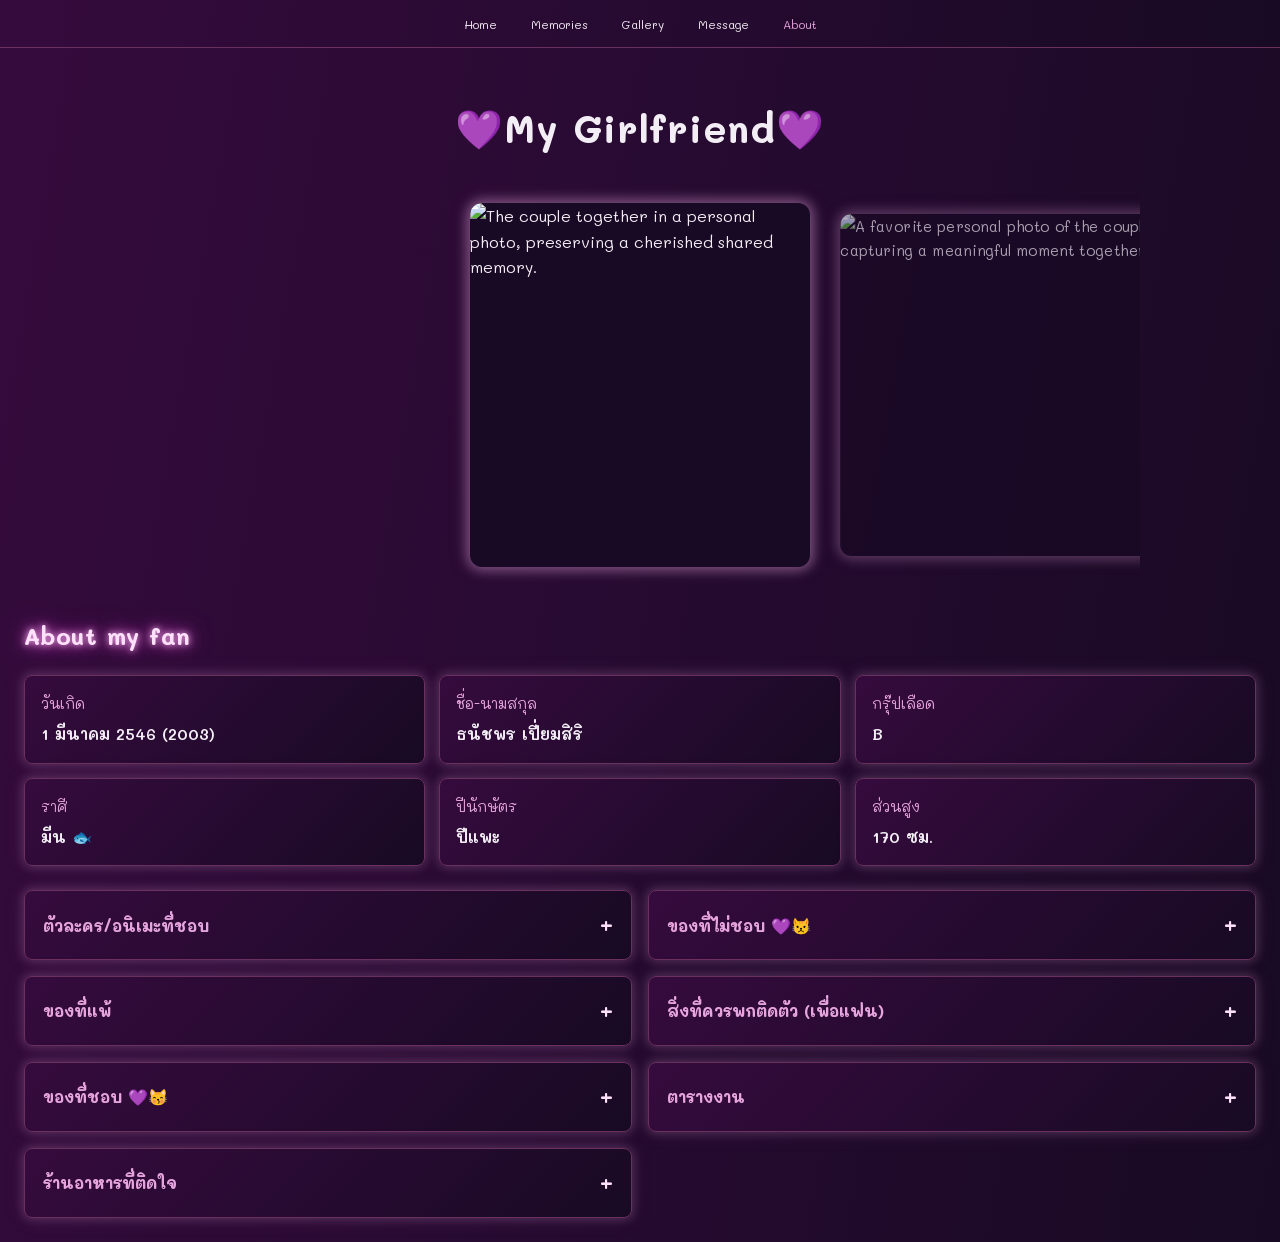
==== about.html @ 9660bb88 "Add files via upload" ====
<!DOCTYPE html>
<html lang="en">
<head>
    <meta charset="UTF-8">
    <meta name="viewport" content="width=device-width, initial-scale=1.0">
    <title>About | 💜My girlfriend💜</title>
    <!-- <name tab"> -->
    <link rel="stylesheet" href="main.css">
</head>
<body>
    <div class="falling-hearts" aria-hidden="true">
        <span>&#x2665;&#xFE0E;</span>
        <span>&#x2665;&#xFE0E;</span>
        <span>&#x2665;&#xFE0E;</span>
        <span>&#x2665;&#xFE0E;</span>
        <span>&#x2665;&#xFE0E;</span>
        <span>&#x2665;&#xFE0E;</span>
        <span>&#x2665;&#xFE0E;</span>
        <span>&#x2665;&#xFE0E;</span>
        <span>&#x2665;&#xFE0E;</span>
        <span>&#x2665;&#xFE0E;</span>
        <span>&#x2665;&#xFE0E;</span>
        <span>&#x2665;&#xFE0E;</span>
    </div>
    <header class="site-header">
        <nav class="main-nav" aria-label="Main navigation">
            <a href="index.html">Home</a>
            <a href="memories.html">Memories</a>
            <a href="gallery.html">Gallery</a>
            <a href="message.html">Message</a>
            <a href="about.html" aria-current="page">About</a>
            <!-- <ส่วนไอค่อนด้านบนให้ลือกหัวข้อ"> -->
        </nav>
    </header>
    <main>
        
        <h1 class="about-title"><span class="bouncing-heart" aria-hidden="true">💜</span>My Girlfriend<span class="bouncing-heart" aria-hidden="true">💜</span></h1>
        <section class="photo-gallery" aria-label="About us photos">
            <div class="photo-carousel" role="region" tabindex="0" aria-label="Scrollable photo gallery">
                <div class="photo-track">
                    <div class="photo-slide"><img src="scr/images/image_1.jpg" alt="The couple together in a personal photo, preserving a cherished shared memory."></div>
                    <div class="photo-slide"><img src="scr/images/image_7.JPG" alt="A favorite personal photo of the couple, capturing a meaningful moment together."></div>
                    <div class="photo-slide"><img src="scr/images/image_9.JPG" alt="The couple in a personal photo from one of their special moments together."></div>
                    <div class="photo-slide"><img src="scr/images/image_5.jpg" alt="A personal photo of the couple together, recalling a warm and special moment."></div>
                    <div class="photo-slide"><img src="scr/images/image_3.jpg" alt="A favorite memory of the couple, captured in a personal photo."></div>
                    <div class="photo-slide"><img src="scr/images/image_8.JPG" alt="The couple together in a personal photo, sharing a meaningful memory."></div>
                    <div class="photo-slide"><img src="scr/images/image_6.jpg" alt="Another favorite personal photo of the couple, preserving a special memory."></div>
                </div>
            </div>
        </section>

        <section class="about-content" aria-labelledby="about-content-title">
            <h2 id="about-content-title">About my fan</h2>
            <dl class="profile-details" lang="th">
                <div class="profile-detail">
                    <dt>วันเกิด</dt>
                    <dd>1 มีนาคม 2546 (2003)</dd>
                </div>
                <div class="profile-detail">
                    <dt>ชื่อ-นามสกุล</dt>
                    <dd>ธนัชพร เปี่ยมสิริ</dd>
                </div>
                <div class="profile-detail">
                    <dt>กรุ๊ปเลือด</dt>
                    <dd>B</dd>
                </div>
                <div class="profile-detail">
                    <dt>ราศี</dt>
                    <dd>มีน 🐟</dd>
                </div>
                <div class="profile-detail">
                    <dt>ปีนักษัตร</dt>
                    <dd>ปีแพะ</dd>
                </div>
                <div class="profile-detail">
                    <dt>ส่วนสูง</dt>
                    <dd>170 ซม.</dd>
                </div>
            </dl>

            <section class="about-notes" aria-label="More about her" lang="th">
                <div class="about-note-column">
                <details class="about-note">
                    <summary>ตัวละคร/อนิเมะที่ชอบ</summary>
                    <div class="about-note-content"><ol>
                        <li>โดมะ (ทุกคนไม่ให้อภัย แต่ทำไมน้องไม่ผิด)</li>
                        <li>มาฮิโตะ (เหมือนกับข้างบน ลูกรักแฟน 🤣)</li>
                        <li>โพไซดอน, บูดด้า, เฮอคิวลิส, โอดิน, ฮาเดส และจินซีฮ่องเต้</li>
                        
                    </ol></div>
                </details>

                <details class="about-note">
                    <summary>ของที่แพ้</summary>
                    <div class="about-note-content"><ol>
                        <li>ยาแก้แพ้ (หนังมือลอกเป็นแผล)</li>
                        <li>น้ำยาล้างจาน</li>
                        <li>พวกกรดแก่และเบสแก่ (ห้ามเอามาโดนแฟน)</li>
                        <li>อากาศหนาวและแห้ง ต้องเตรียมมอยส์เจอไรเซอร์ให้บี๋</li>
                        <li>อากาศร้อนชื้น บี๋จะเกิดผดร้อนหรือผื่นแดง</li>
                        <li>ฝุ่นทุกรูปแบบ</li>
                        <li>นมแผะ</li>
                        <li>ถั่วปากอ้า</li>
                    </ol></div>
                </details>

                <details class="about-note">
                    <summary>ของที่ชอบ 💜😽</summary>
                    <div class="about-note-content"><ol>
                        <li>ขนมคอนเน่รสชีส 🌽</li>
                        <li>ชอบกินชาเขียวมาก ๆ 🍵</li>
                        <li>ชอบของสีม่วงมาก ๆ 💜</li>
                        <li>ไม่ค่อยชอบกินผัก แต่ชอบผักกาดขาวและผักหวาน</li>
                        <li>ไปตี๋น้อยชอบซุปน้ำดำมากที่สุด รองลงมาคือน้ำต้มยำกับทรัฟเฟิล และชอบกินสาหร่ายวากาเมะ</li>
                        <li>ชอบแพรีด็อกมาก ๆ</li>
                        <li>ชอบกินชาหมัก</li>
                        <li>ติดยาดมเป็นที่สุด โดยเฉพาะกระปุกม่วงหงส์ไทย</li>
                        <li>ชอบกินแซลมอน</li>
                        <li>ชอบปลาหมึกแบบทาโกะ</li>
                        <li>ชอบแพรีด็อกและสัตว์แปลก ๆ ที่น่ารัก</li>
                        <li>ชอบปลาทูน่า</li>
                        <li>ชอบไปทะเล</li>
                        <li>ชอบช็อกโกแลต</li>
                        <li>ชอบเนื้อวัว</li>
                        <li>ถ้ากินร้านอีสาน ชอบกินตับหวานกับต้มแซ่บกระดูกหมู</li>
                        <li>ชอบซาบะดอง</li>
                        <li>ชอบไส้กรอกแดงหน้าโรงเรียน</li>
                    </ol></div>
                </details>

                <details class="about-note">
                    <summary>ร้านอาหารที่ติดใจ</summary>
                    <div class="about-note-content"><ol>
                        <li>Okina Izakaya</li>
                        <li>ร้านซูชิหน้าหมู่บ้าน</li>
                        <li>ตี๋น้อย</li>
                        <li>เฮียโจกะเพราปู</li>
                        <li>ชาบูชิน</li>
                    </ol></div>
                </details>
                </div>

                <div class="about-note-column">
                <details class="about-note">
                    <summary>ของที่ไม่ชอบ 💜😾</summary>
                    <div class="about-note-content"><ol>
                        <li>ของเปรี้ยว เพราะแฟนลิ้นแมวสัมผัสไว 😅</li>
                        <li>ไม่ชอบของเผ็ด กินเผ็ดอ่อน ๆ ได้</li>
                        <li>ไม่ชอบกินผัก เช่น ถั่วงอกกับผักโขม</li>
                        <li>กาแฟ</li>
                        <li>ไม่ชอบงูตัวที่โตเต็มวัย</li>
                        <li>กลัวลูกเสือ</li>
                        <li>ไม่ชอบกินหนังไก่</li>
                        <li>ไม่ชอบมันหมู</li>
                        <li>กับข้าวที่ทำต้องมันน้อย รสชาติไม่จัดมาก</li>
                    </ol></div>
                </details>

                <details class="about-note">
                    <summary>สิ่งที่ควรพกติดตัว (เพื่อแฟน)</summary>
                    <div class="about-note-content"><ol>
                        <li>ยาลดไข้</li>
                        <li>ยาแก้ไอ (ลูกอมแก้เจ็บคอ)</li>
                        <li>ยาแก้แพ้ (เผื่อแพ้อะไร ไม่ใช่กินเพื่อให้หลับ)</li>
                        <li>ถุงร้อนช่วยประคบ (ช่วงมีประจำเดือน)</li>
                        <li>แผ่นดามหลัง</li>
                        <li>ทิชชู่เปียก (น้ำเกลือ) และทิชชู่แห้ง</li>
                        <li>แผ่นกันรองเท้ากัดและพลาสเตอร์ปิดแผล</li>
                        <li>ผ้าอนามัย</li>
                    </ol></div>
                </details>

                <details class="about-note">
                    <summary>ตารางงาน</summary>
                    <div class="about-note-content"><ul>
                        <li>ทำบิลรายวัน/ค่าใช้จ่าย ส่งก่อน 10:00 น.</li>
                        <li>ทำรายการคนเข้าออกพนักงาน ก่อน 14:00 น.</li>
                        <li>รันเลขบิลซื้อขายและเก็บภาษี ก่อน 15:00 น.</li>
                        <li>งานอื่น ๆ แล้วแต่วัน</li>
                        <li>วันศุกร์ตอนเย็น บริษัทพาไปตีแบด</li>
                        <li>วันอาทิตย์ติวบัญชี</li>
                    </ul></div>
                </details>
                </div>
            </section>
        </section>
    </main>
    <script src="carousel.js"></script>
</body>
</html>
---- main.css ----
@import url('https://fonts.googleapis.com/css2?family=Mali:wght@400;500;600;700&display=swap');

* {
    box-sizing: border-box;
}

body {
    margin: 0;
    font-family: 'Mali', 'Trebuchet MS', sans-serif;
    line-height: 1.6;
    background: linear-gradient(100deg, #350b3d, #180a24);
    color: #f3edf5;
    isolation: isolate;
}

.falling-hearts {
    position: fixed;
    z-index: 0;
    inset: 0;
    overflow: hidden;
    pointer-events: none;
}

.falling-hearts span {
    position: absolute;
    top: -10%;
    left: var(--heart-left);
    font-family: Georgia, 'Times New Roman', serif;
    font-weight: 700;
    color: #d81b60;
    font-size: var(--heart-size);
    opacity: 0;
    animation: heart-fall var(--heart-duration) linear var(--heart-delay) infinite;
}

.falling-hearts span:nth-child(1) {
    --heart-left: 5%;
    --heart-size: 45px;
    --heart-duration: 12s;
    --heart-delay: -2s;
}

.falling-hearts span:nth-child(2) {
    --heart-left: 14%;
    --heart-size: 60px;
    --heart-duration: 16s;
    --heart-delay: -11s;
}

.falling-hearts span:nth-child(3) {
    --heart-left: 23%;
    --heart-size: 39px;
    --heart-duration: 14s;
    --heart-delay: -6s;
}

.falling-hearts span:nth-child(4) {
    --heart-left: 32%;
    --heart-size: 54px;
    --heart-duration: 18s;
    --heart-delay: -14s;
}

.falling-hearts span:nth-child(5) {
    --heart-left: 41%;
    --heart-size: 42px;
    --heart-duration: 13s;
    --heart-delay: -4s;
}

.falling-hearts span:nth-child(6) {
    --heart-left: 50%;
    --heart-size: 63px;
    --heart-duration: 17s;
    --heart-delay: -9s;
}

.falling-hearts span:nth-child(7) {
    --heart-left: 59%;
    --heart-size: 42px;
    --heart-duration: 15s;
    --heart-delay: -1s;
}

.falling-hearts span:nth-child(8) {
    --heart-left: 68%;
    --heart-size: 54px;
    --heart-duration: 12s;
    --heart-delay: -8s;
}

.falling-hearts span:nth-child(9) {
    --heart-left: 77%;
    --heart-size: 39px;
    --heart-duration: 19s;
    --heart-delay: -16s;
}

.falling-hearts span:nth-child(10) {
    --heart-left: 86%;
    --heart-size: 60px;
    --heart-duration: 14s;
    --heart-delay: -5s;
}

.falling-hearts span:nth-child(11) {
    --heart-left: 95%;
    --heart-size: 45px;
    --heart-duration: 17s;
    --heart-delay: -12s;
}

.falling-hearts span:nth-child(12) {
    --heart-left: 4%;
    --heart-size: 36px;
    --heart-duration: 20s;
    --heart-delay: -18s;
}

@keyframes heart-fall {
    0% {
        opacity: 0;
        transform: translate3d(0, -5vh, 0) rotate(-18deg);
    }

    12%,
    82% {
        opacity: 0.55;
    }

    100% {
        opacity: 0;
        transform: translate3d(35px, 115vh, 0) rotate(24deg);
    }
}

@media (prefers-reduced-motion: reduce) {
    .falling-hearts {
        display: none;
    }
}

h1,
h2 {
    font-weight: 700;
    letter-spacing: 0.02em;
}

.about-title {
    font-size: clamp(1.7rem, 5vw, 2.4rem);
}

.site-header {
    position: relative;
    z-index: 1;
    min-height: 48px;
    background: linear-gradient(100deg, #350b3d, #180a24);
    border-bottom: 1px solid #6b315e;
}

.main-nav {
    display: flex;
    min-height: 47px;
    align-items: center;
    justify-content: center;
    gap: clamp(18px, 5vw, 34px);
    padding: 0 16px;
}

.main-nav a {
    color: #f3edf5;
    font-size: 12px;
    line-height: 1;
    text-decoration: none;
    white-space: nowrap;
    transition: color 160ms ease;
}

.main-nav a:hover,
.main-nav a:focus-visible,
.main-nav a[aria-current="page"] {
    color: #e7a5df;
}

.main-nav a:focus-visible {
    outline: 2px solid #e7a5df;
    outline-offset: 5px;
}

main {
    position: relative;
    z-index: 1;
    padding: 24px;
}

#home {
    display: flex;
    min-height: calc(100vh - 48px);
    flex-direction: column;
    align-items: center;
    justify-content: flex-start;
    text-align: center;
}

#home p {
    margin: 0;
}

#home p + p {
    margin-top: 6px;
}

.relationship-counter {
    width: min(100%, 520px);
    margin-top: 28px;
    padding: 20px;
    border: 1px solid #6b315e;
    border-radius: 12px;
    background: linear-gradient(135deg, #350b3d, #180a24);
    box-shadow: 0 0 12px 3px rgba(231, 165, 223, 0.24),
        0 0 20px 4px rgba(155, 107, 152, 0.14);
}

.relationship-counter h2 {
    margin: 0 0 4px;
    color: #ffe0fb;
    text-shadow: 0 0 8px #d45bc8;
}

#home .relationship-counter > p {
    color: #e7a5df;
}

.relationship-duration {
    display: grid;
    grid-template-columns: repeat(3, minmax(0, 1fr));
    gap: 12px;
    margin-top: 16px;
}

.duration-unit {
    display: flex;
    flex-direction: column;
    padding: 12px 8px;
    border-radius: 8px;
    background: rgba(24, 10, 36, 0.75);
    color: #e7a5df;
}

.duration-unit span:first-child {
    color: #fff0fd;
    font-size: clamp(1.5rem, 6vw, 2rem);
    font-weight: 700;
    line-height: 1.2;
}

.music-player {
    width: min(100%, 520px);
    margin-top: 18px;
    padding: 18px;
    border: 1px solid #6b315e;
    border-radius: 16px;
    background: linear-gradient(135deg, #350b3d, #180a24);
    box-shadow: 0 0 12px 3px rgba(231, 165, 223, 0.24),
        0 0 20px 4px rgba(155, 107, 152, 0.14);
}

.music-player-heading {
    display: flex;
    align-items: center;
    justify-content: space-between;
    gap: 12px;
    margin-bottom: 14px;
}

.music-player-heading h2 {
    margin: 0;
    color: #ffe0fb;
    font-size: 1rem;
}

.music-player-heading > span {
    color: #e7a5df;
    font-size: 0.75rem;
}

.music-track {
    display: flex;
    align-items: center;
    gap: 14px;
    min-width: 0;
    text-align: left;
}

.music-cover {
    position: relative;
    display: grid;
    width: 76px;
    height: 76px;
    flex: 0 0 76px;
    place-items: center;
    border: 1px solid #554b58;
    border-radius: 50%;
    background: repeating-radial-gradient(
        circle,
        #17131b 0 2px,
        #332b36 3px 4px,
        #211b25 5px 7px
    );
    box-shadow: 0 3px 10px rgba(0, 0, 0, 0.35), inset 0 0 8px #08070a;
}

.music-cover::before {
    position: absolute;
    width: 34px;
    height: 34px;
    border: 2px solid rgba(255, 255, 255, 0.2);
    border-radius: 50%;
    background: linear-gradient(145deg, #e7a5df, #803b83);
    content: "";
}

.music-cover::after {
    position: absolute;
    width: 5px;
    height: 5px;
    border-radius: 50%;
    background: #180a24;
    content: "";
}

.music-cover span {
    z-index: 1;
    color: #fff;
    font-size: 1rem;
    line-height: 1;
}

.music-cover.is-playing {
    animation: vinyl-spin 3s linear infinite;
}

@keyframes vinyl-spin {
    to {
        transform: rotate(360deg);
    }
}

.music-track-info {
    flex: 1;
    min-width: 0;
}

#home .music-track-name {
    overflow: hidden;
    margin: 0 0 4px;
    color: #fff;
    font-weight: 700;
    text-overflow: ellipsis;
    white-space: nowrap;
}

.music-track-info > span {
    color: #b3b3b3;
    font-size: 0.85rem;
}

.music-play-button {
    border: 0;
    border-radius: 999px;
    background: #e7a5df;
    color: #350b3d;
    font-weight: 700;
    cursor: pointer;
    transition: background-color 160ms ease, transform 160ms ease, box-shadow 160ms ease;
}

.music-play-button:not(:disabled):hover {
    transform: translateY(-2px);
    background: #f3c4ed;
    box-shadow: 0 4px 16px rgba(231, 165, 223, 0.3);
}

.music-play-button:focus-visible {
    outline: 2px solid #e7a5df;
    outline-offset: 3px;
}

.music-controls {
    display: grid;
    grid-template-columns: 46px auto minmax(0, 1fr) auto;
    align-items: center;
    gap: 10px;
    margin-top: 20px;
}

.music-play-button {
    width: 46px;
    height: 46px;
    font-size: 1rem;
}

.music-play-button:disabled {
    cursor: not-allowed;
    opacity: 0.45;
}

.music-time {
    color: #b3b3b3;
    font-size: 0.8rem;
    font-variant-numeric: tabular-nums;
}

.music-progress {
    width: 100%;
    height: 4px;
    accent-color: #e7a5df;
    cursor: pointer;
}

.music-progress:disabled {
    cursor: not-allowed;
}

#home .music-status {
    min-height: 1.5em;
    margin: 10px 0 0;
    color: #e7a5df;
    font-size: 0.8rem;
}

@media (max-width: 420px) {
    .music-player {
        padding: 18px 14px;
    }

    .music-track {
        gap: 10px;
    }

    .music-cover {
        width: 60px;
        height: 60px;
        flex-basis: 60px;
    }

    .music-cover::before {
        width: 28px;
        height: 28px;
    }

    .music-controls {
        grid-template-columns: 42px auto minmax(0, 1fr) auto;
        gap: 7px;
    }

    .music-play-button {
        width: 42px;
        height: 42px;
    }
}

@media (prefers-reduced-motion: reduce) {
    .music-cover.is-playing {
        animation: none;
    }
}

.bouncing-heart {
    display: inline-block;
    animation: heart-bounce 900ms ease-in-out infinite;
}

.about-title {
    text-align: center;
}

.bouncing-heart:last-child {
    animation-delay: 150ms;
}

@keyframes heart-bounce {
    0%,
    100% {
        transform: translateY(0);
    }

    50% {
        transform: translateY(-8px);
    }
}

@media (prefers-reduced-motion: reduce) {
    .bouncing-heart {
        animation: none;
    }
}

.photo-grid {
    display: grid;
    grid-template-columns: repeat(auto-fit, minmax(180px, 1fr));
    gap: 16px;
    margin-top: 24px;
}

.pinterest-gallery {
    columns: 4 220px;
    column-gap: 18px;
    margin-top: 24px;
}

.pinterest-card {
    overflow: hidden;
    min-height: 180px;
    margin: 0 0 18px;
    break-inside: avoid;
    border: 1px solid #6b315e;
    border-radius: 12px;
    background: linear-gradient(145deg, rgba(53, 11, 61, 0.72), rgba(24, 10, 36, 0.88));
    box-shadow: 0 0 10px 2px rgba(231, 165, 223, 0.18),
        0 0 18px 3px rgba(155, 107, 152, 0.12);
}

.pinterest-card-short {
    height: 190px;
}

.pinterest-card-medium {
    height: 270px;
}

.pinterest-card-tall {
    height: 360px;
}

.pinterest-card img {
    display: block;
    width: 100%;
    height: auto;
    transition: transform 250ms ease;
}

.pinterest-card:hover img {
    transform: scale(1.035);
}

@media (max-width: 600px) {
    #home h1 {
        max-width: 100%;
        font-size: clamp(1rem, 5vw, 1.5rem);
        white-space: nowrap;
    }

    .pinterest-gallery {
        columns: 2 140px;
        column-gap: 12px;
    }

    .pinterest-card {
        margin-bottom: 12px;
    }
}

@media (prefers-reduced-motion: reduce) {
    .pinterest-card img {
        transition: none;
    }
}

.photo-gallery {
    width: min(100%, 1000px);
    margin: 24px auto 0;
}

.photo-carousel {
    overflow: hidden;
    width: 100%;
    height: clamp(280px, 42vw, 400px);
    cursor: grab;
    touch-action: pan-y;
    user-select: none;
}

.photo-carousel:active {
    cursor: grabbing;
}

.photo-carousel:focus-visible {
    outline: 2px solid #e7a5df;
    outline-offset: 4px;
}

.photo-track {
    position: relative;
    display: flex;
    gap: 20px;
    width: max-content;
    height: 100%;
    padding: 18px 0;
    transition: transform 700ms cubic-bezier(0.22, 0.75, 0.25, 1);
    will-change: transform;
}

.photo-slide {
    flex: 0 0 clamp(240px, 38vw, 340px);
    height: 100%;
    opacity: 0.65;
    transform: scale(0.94);
    transition: opacity 700ms ease, transform 700ms ease;
    z-index: 0;
}

.photo-slide.is-active {
    opacity: 1;
    transform: scale(1);
    z-index: 1;
}

.photo-slide img {
    display: block;
    width: 100%;
    height: 100%;
    border-radius: 12px;
    background: #180a24;
    box-shadow: 0 0 12px 3px rgba(231, 165, 223, 0.4),
        0 0 18px 3px rgba(155, 107, 152, 0.25);
    object-fit: cover;
    pointer-events: none;
}

@media (max-width: 600px) {
    .photo-carousel {
        height: 320px;
    }

    .photo-slide {
        flex-basis: min(72vw, 280px);
    }

}

@media (prefers-reduced-motion: reduce) {
    .photo-track,
    .photo-slide {
        transition: none;
    }
}

.photo-placeholder {
    display: grid;
    min-height: 180px;
    place-items: center;
    padding: 16px;
    border: 1px dashed #9b6b98;
    border-radius: 8px;
    background: #f8f2f8;
    color: #684767;
    text-align: center;
}

.about-content {
    margin-top: 32px;
}

#about-content-title {
    color: #ffe0fb;
    text-shadow: 0 0 6px #e7a5df, 0 0 14px #d45bc8, 0 0 24px #a23b9a;
    animation: title-glow 1.8s ease-in-out infinite alternate;
}

@keyframes title-glow {
    from {
        text-shadow: 0 0 5px #e7a5df, 0 0 12px #d45bc8, 0 0 20px #a23b9a;
    }

    to {
        text-shadow: 0 0 8px #fff0fd, 0 0 18px #ee83e2, 0 0 30px #c34db8;
    }
}

@media (prefers-reduced-motion: reduce) {
    #about-content-title {
        animation: none;
    }
}

.about-icon {
    width: 48px;
    height: 48px;
    margin-left: 8px;
    object-fit: contain;
    vertical-align: middle;
}

.profile-details {
    display: grid;
    grid-template-columns: repeat(3, minmax(0, 1fr));
    gap: 14px;
    margin: 0;
}

.profile-detail {
    padding: 16px;
    border: 1px solid #6b315e;
    border-radius: 8px;
    background: linear-gradient(135deg, #350b3d, #180a24);
    box-shadow: 0 0 10px 2px rgba(231, 165, 223, 0.18),
        0 0 18px 3px rgba(155, 107, 152, 0.12);
    color: #f3edf5;
}

.profile-detail dt {
    margin-bottom: 6px;
    color: #e7a5df;
    font-size: 0.9rem;
}

.profile-detail dd {
    margin: 0;
    font-weight: 600;
}

.about-notes {
    display: grid;
    grid-template-columns: repeat(2, minmax(0, 1fr));
    gap: 16px;
    margin-top: 24px;
}

.about-note-column {
    display: flex;
    flex-direction: column;
    gap: 16px;
    min-width: 0;
}

.about-note {
    border: 1px solid #6b315e;
    border-radius: 8px;
    background: linear-gradient(135deg, #350b3d, #180a24);
    box-shadow: 0 0 10px 2px rgba(231, 165, 223, 0.18),
        0 0 18px 3px rgba(155, 107, 152, 0.12);
}

.about-note summary {
    display: flex;
    min-height: 58px;
    align-items: center;
    justify-content: space-between;
    gap: 12px;
    padding: 16px 18px;
    color: #e7a5df;
    font-weight: 700;
    cursor: pointer;
    list-style: none;
}

.about-note summary::-webkit-details-marker {
    display: none;
}

.about-note summary::after {
    content: "+";
    flex: 0 0 auto;
    color: #ffe0fb;
    font-size: 1.4rem;
    transition: transform 200ms ease;
}

.about-note[open] summary::after {
    content: "−";
    transform: rotate(180deg);
}

.about-note summary:focus-visible {
    outline: 2px solid #e7a5df;
    outline-offset: -4px;
}

.about-note-content {
    display: grid;
    grid-template-rows: 0fr;
    transition: grid-template-rows 350ms ease;
}

.about-note[open] .about-note-content {
    grid-template-rows: 1fr;
}

.about-note-content > ol,
.about-note-content > ul {
    overflow: hidden;
    min-height: 0;
    margin: 0;
    padding: 0 18px;
    list-style-position: inside;
}

.about-note[open] .about-note-content > ol,
.about-note[open] .about-note-content > ul {
    padding-bottom: 18px;
}

.about-note-content li {
    padding-left: 1.4em;
    text-indent: -1.4em;
}

.about-note-content li + li {
    margin-top: 6px;
}

@media (prefers-reduced-motion: reduce) {
    .about-note-content,
    .about-note summary::after {
        transition: none;
    }
}

@media (max-width: 600px) {
    .profile-details {
        grid-template-columns: repeat(2, minmax(0, 1fr));
    }

    .about-notes {
        grid-template-columns: minmax(0, 1fr);
    }
}
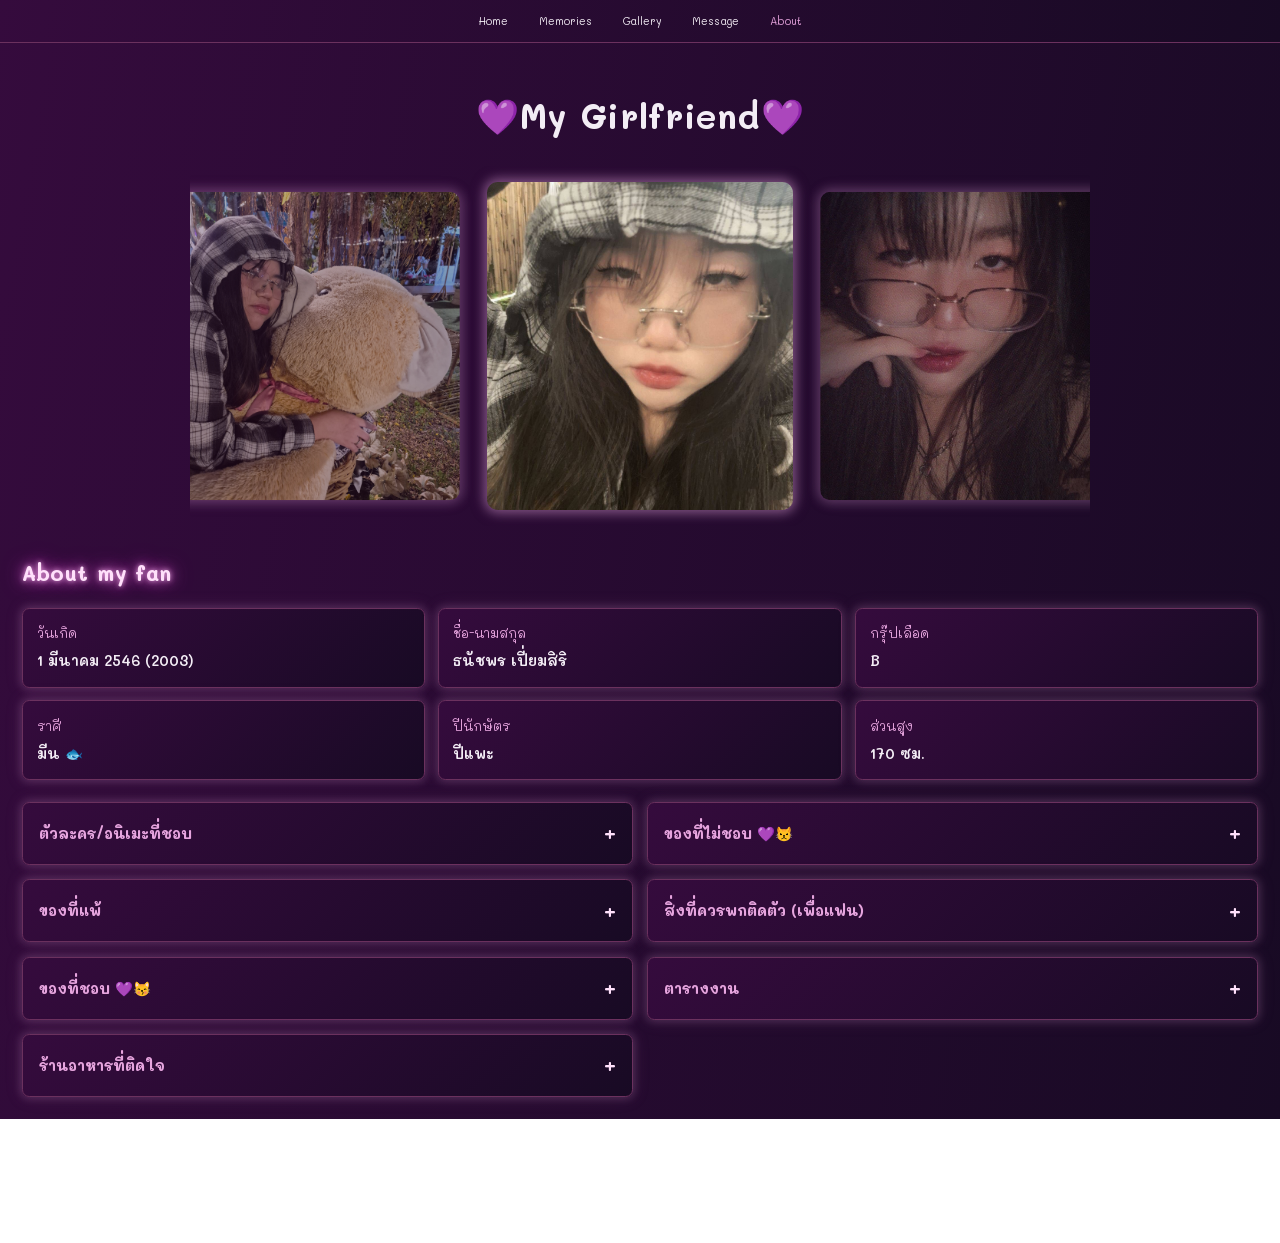
==== commit 3d6f68ea: "feat: enhance music player functionality and UI - Refactored music player initialization to improve " ====
--- a/about.html
+++ b/about.html
@@ -186,5 +186,10 @@
         </section>
     </main>
     <script src="carousel.js"></script>
+    <script src="gallery.js"></script>
+    <script src="trip-memories.js"></script>
+    <script src="relationship-counter.js"></script>
+    <script src="music-player.js"></script>
+    <script src="site-navigation.js"></script>
 </body>
 </html>
--- a/main.css
+++ b/main.css
@@ -263,6 +263,10 @@
     background: linear-gradient(135deg, #350b3d, #180a24);
     box-shadow: 0 0 12px 3px rgba(231, 165, 223, 0.24),
         0 0 20px 4px rgba(155, 107, 152, 0.14);
+}
+
+.music-player[hidden] {
+    display: none;
 }
 
 .music-player-heading {
@@ -422,6 +426,75 @@
     cursor: not-allowed;
 }
 
+.music-volume-control {
+    position: relative;
+    display: flex;
+    justify-content: flex-end;
+    margin-top: 12px;
+}
+
+.music-volume-button {
+    display: grid;
+    width: 34px;
+    height: 34px;
+    place-items: center;
+    border: 0;
+    border-radius: 50%;
+    background: rgba(231, 165, 223, 0.1);
+    color: #b56ad9;
+    font-size: 0.95rem;
+    cursor: pointer;
+}
+
+.music-volume-button:hover {
+    background: rgba(231, 165, 223, 0.16);
+    color: #d7a0ed;
+}
+
+.music-volume-button:focus-visible {
+    outline: 2px solid #e7a5df;
+    outline-offset: 3px;
+}
+
+.music-volume-panel {
+    position: absolute;
+    right: 0;
+    bottom: calc(100% + 8px);
+    z-index: 2;
+    display: flex;
+    align-items: center;
+    gap: 10px;
+    padding: 10px 12px;
+    border: 1px solid #6b315e;
+    border-radius: 10px;
+    background: #180a24;
+    box-shadow: 0 6px 18px rgba(0, 0, 0, 0.3);
+}
+
+.music-volume-panel[hidden] {
+    display: none;
+}
+
+.music-volume:focus-visible {
+    outline: 2px solid #e7a5df;
+    outline-offset: 3px;
+}
+
+.music-volume {
+    width: min(120px, 36vw);
+    height: 4px;
+    accent-color: #e7a5df;
+    cursor: pointer;
+}
+
+.music-volume-value {
+    min-width: 3ch;
+    color: #b3b3b3;
+    font-size: 0.8rem;
+    font-variant-numeric: tabular-nums;
+    text-align: right;
+}
+
 #home .music-status {
     min-height: 1.5em;
     margin: 10px 0 0;
@@ -503,34 +576,88 @@
     margin-top: 24px;
 }
 
+.gallery-upload {
+    width: min(100%, 1100px);
+    margin: 24px auto 0;
+    padding: 18px 20px;
+    border: 1px solid #6b315e;
+    border-radius: 12px;
+    background: rgba(24, 10, 36, 0.72);
+}
+
+.gallery-upload h2 {
+    margin: 0;
+    color: #f3c4ed;
+    font-size: 1.2rem;
+}
+
+.gallery-upload > p {
+    margin: 4px 0 12px;
+    color: #d3bfd7;
+}
+
+.gallery-upload-label {
+    display: inline-block;
+    padding: 9px 16px;
+    border-radius: 999px;
+    background: #e7a5df;
+    color: #350b3d;
+    font-weight: 700;
+    cursor: pointer;
+}
+
+.gallery-upload-label:hover {
+    background: #f3c4ed;
+}
+
+.gallery-upload-input {
+    position: absolute;
+    width: 1px;
+    height: 1px;
+    overflow: hidden;
+    clip: rect(0, 0, 0, 0);
+    white-space: nowrap;
+    clip-path: inset(50%);
+}
+
+.gallery-upload:focus-within .gallery-upload-label {
+    outline: 2px solid #e7a5df;
+    outline-offset: 3px;
+}
+
+.gallery-upload-status {
+    min-height: 1.6em;
+}
+
+.gallery-upload-status:empty {
+    display: none;
+}
+
 .pinterest-gallery {
     columns: 4 220px;
-    column-gap: 18px;
-    margin-top: 24px;
+    column-gap: 16px;
+    margin-top: 12px;
+    scrollbar-color: #9b6b98 #180a24;
+    scrollbar-width: thin;
+}
+
+.gallery-photo-count {
+    margin: 20px 0 0;
+    color: #e7a5df;
+    font-size: 0.85rem;
 }
 
 .pinterest-card {
     overflow: hidden;
-    min-height: 180px;
-    margin: 0 0 18px;
-    break-inside: avoid;
+    display: inline-block;
+    width: 100%;
+    margin: 0 0 16px;
     border: 1px solid #6b315e;
     border-radius: 12px;
     background: linear-gradient(145deg, rgba(53, 11, 61, 0.72), rgba(24, 10, 36, 0.88));
     box-shadow: 0 0 10px 2px rgba(231, 165, 223, 0.18),
         0 0 18px 3px rgba(155, 107, 152, 0.12);
-}
-
-.pinterest-card-short {
-    height: 190px;
-}
-
-.pinterest-card-medium {
-    height: 270px;
-}
-
-.pinterest-card-tall {
-    height: 360px;
+    break-inside: avoid;
 }
 
 .pinterest-card img {
@@ -656,6 +783,299 @@
     background: #f8f2f8;
     color: #684767;
     text-align: center;
+}
+
+.trip-gift-editor {
+    width: min(100%, 1100px);
+    margin: 28px auto 0;
+    overflow: hidden;
+    border: 1px solid #6b315e;
+    border-radius: 16px;
+    background: linear-gradient(145deg, rgba(53, 11, 61, 0.9), rgba(24, 10, 36, 0.94));
+    box-shadow: 0 0 18px rgba(155, 107, 152, 0.16);
+}
+
+.trip-gift-toggle {
+    display: flex;
+    min-height: 68px;
+    align-items: center;
+    gap: 12px;
+    padding: 12px 20px;
+    color: #f3c4ed;
+    font-size: clamp(1.2rem, 3vw, 1.6rem);
+    font-weight: 700;
+    cursor: pointer;
+    list-style: none;
+}
+
+.trip-gift-toggle::-webkit-details-marker {
+    display: none;
+}
+
+.trip-gift-toggle:focus-visible {
+    outline: 2px solid #e7a5df;
+    outline-offset: -4px;
+}
+
+.trip-gift-hint {
+    margin-left: auto;
+    color: #d3bfd7;
+    font-size: 0.82rem;
+    font-weight: 400;
+}
+
+.trip-gift-icon {
+    display: inline-block;
+    font-size: 1.8rem;
+    transform-origin: 50% 80%;
+    transition: transform 220ms ease;
+}
+
+.trip-gift-editor[open] .trip-gift-icon {
+    transform: rotate(-12deg) translateY(-2px);
+}
+
+.trip-gift-editor:not([open]) .trip-gift-toggle:hover .trip-gift-icon {
+    animation: gift-wiggle 500ms ease-in-out;
+}
+
+.trip-gift-editor > .trip-editor {
+    width: auto;
+    margin: 0;
+    padding: clamp(16px, 3vw, 24px);
+    border: 0;
+    border-top: 1px solid rgba(231, 165, 223, 0.28);
+    border-radius: 0;
+    background: transparent;
+    box-shadow: none;
+}
+
+.trip-editor,
+.trip-memories {
+    width: min(100%, 1100px);
+    margin: 28px auto 0;
+}
+
+.trip-editor {
+    padding: clamp(18px, 4vw, 30px);
+    border: 1px solid #6b315e;
+    border-radius: 16px;
+    background: rgba(24, 10, 36, 0.72);
+    box-shadow: 0 0 18px rgba(155, 107, 152, 0.16);
+}
+
+.trip-editor h2,
+.trip-memories h2 {
+    margin: 0 0 18px;
+    color: #f3c4ed;
+    font-size: clamp(1.2rem, 3vw, 1.6rem);
+}
+
+.trip-form {
+    display: grid;
+    grid-template-columns: repeat(2, minmax(0, 1fr));
+    gap: 16px;
+}
+
+.trip-field {
+    display: grid;
+    align-content: start;
+    gap: 7px;
+    color: #f3edf5;
+    font-weight: 600;
+}
+
+.trip-field input {
+    width: 100%;
+    min-height: 46px;
+    padding: 10px 12px;
+    border: 1px solid #9b6b98;
+    border-radius: 9px;
+    background: #180a24;
+    color: #f3edf5;
+    font: inherit;
+}
+
+.trip-field input:focus-visible {
+    outline: 2px solid #e7a5df;
+    outline-offset: 2px;
+}
+
+.trip-photo-preview {
+    overflow: hidden;
+    align-self: end;
+    height: 190px;
+    border: 1px solid #6b315e;
+    border-radius: 10px;
+    background: #180a24;
+}
+
+.trip-photo-preview img {
+    width: 100%;
+    height: 100%;
+    object-fit: cover;
+}
+
+.trip-map-preview {
+    grid-column: 1 / -1;
+    overflow: hidden;
+    border: 1px solid #6b315e;
+    border-radius: 10px;
+    background: #180a24;
+}
+
+.trip-map-label,
+.trip-map-placeholder {
+    margin: 0;
+    padding: 10px 14px;
+}
+
+.trip-map-label {
+    color: #f3c4ed;
+    font-weight: 700;
+}
+
+.trip-map-placeholder {
+    min-height: 72px;
+    color: #d3bfd7;
+}
+
+.trip-map-preview iframe,
+.trip-map-frame {
+    display: block;
+    width: 100%;
+    height: 240px;
+    border: 0;
+}
+
+.trip-map-preview iframe[hidden] {
+    display: none;
+}
+
+.trip-submit {
+    justify-self: start;
+    min-height: 44px;
+    padding: 10px 20px;
+    border: 0;
+    border-radius: 999px;
+    background: #e7a5df;
+    color: #350b3d;
+    font: inherit;
+    font-weight: 700;
+    cursor: pointer;
+}
+
+.trip-submit:hover {
+    background: #f3c4ed;
+}
+
+.trip-form-status,
+.trip-empty-state {
+    align-self: center;
+    margin: 0;
+    color: #d3bfd7;
+}
+
+.trip-form-status:empty {
+    display: none;
+}
+
+.trip-list {
+    display: grid;
+    grid-template-columns: repeat(auto-fit, minmax(min(100%, 320px), 1fr));
+    gap: 20px;
+}
+
+.trip-card {
+    overflow: hidden;
+    border: 1px solid #6b315e;
+    border-radius: 14px;
+    background: rgba(24, 10, 36, 0.86);
+    box-shadow: 0 0 14px rgba(155, 107, 152, 0.16);
+}
+
+.trip-card-photo {
+    display: block;
+    width: 100%;
+    aspect-ratio: 4 / 3;
+    background: #180a24;
+    object-fit: cover;
+}
+
+.trip-card-content {
+    padding: 14px 16px 16px;
+}
+
+.trip-card h3 {
+    margin: 0 0 4px;
+    color: #f3c4ed;
+}
+
+.trip-card-place {
+    margin: 0 0 12px;
+    color: #d3bfd7;
+    overflow-wrap: anywhere;
+}
+
+.trip-card-map {
+    overflow: hidden;
+    border-radius: 9px;
+}
+
+.trip-card-map-link {
+    display: inline-block;
+    margin-top: 10px;
+    color: #f3c4ed;
+}
+
+.trip-delete {
+    margin-top: 12px;
+    padding: 7px 12px;
+    border: 1px solid #9b6b98;
+    border-radius: 999px;
+    background: transparent;
+    color: #f3edf5;
+    font: inherit;
+    cursor: pointer;
+}
+
+.trip-delete:hover {
+    background: #350b3d;
+}
+
+@media (max-width: 600px) {
+    .trip-gift-toggle {
+        min-height: 60px;
+        gap: 9px;
+        padding: 10px 14px;
+        font-size: 1.15rem;
+    }
+
+    .trip-gift-hint {
+        font-size: 0.72rem;
+    }
+
+    .trip-form {
+        grid-template-columns: 1fr;
+    }
+
+    .trip-map-preview {
+        grid-column: auto;
+    }
+
+    .trip-photo-preview {
+        height: 220px;
+    }
+}
+
+@media (prefers-reduced-motion: reduce) {
+    .trip-gift-icon {
+        transition: none;
+    }
+
+    .trip-gift-editor:not([open]) .trip-gift-toggle:hover .trip-gift-icon {
+        animation: none;
+    }
 }
 
 .about-content {
@@ -825,4 +1245,461 @@
     .about-notes {
         grid-template-columns: minmax(0, 1fr);
     }
+}
+
+.message-page {
+    width: min(100%, 1160px);
+    margin: 0 auto;
+}
+
+.message-hero {
+    position: relative;
+    overflow: hidden;
+    margin: 8px auto 30px;
+    padding: clamp(24px, 5vw, 42px) 20px;
+    border: 1px solid rgba(231, 165, 223, 0.45);
+    border-radius: 24px;
+    background:
+        radial-gradient(ellipse at 50% 0, rgba(231, 165, 223, 0.2), transparent 68%),
+        linear-gradient(145deg, rgba(53, 11, 61, 0.92), rgba(24, 10, 36, 0.94));
+    box-shadow: 0 0 24px rgba(231, 165, 223, 0.12);
+    text-align: center;
+}
+
+.message-eyebrow {
+    margin: 0 0 4px;
+    color: #e7a5df;
+    font-size: 0.8rem;
+    letter-spacing: 0.18em;
+    text-transform: uppercase;
+}
+
+.message-hero h1 {
+    display: flex;
+    align-items: center;
+    justify-content: center;
+    gap: 0.12em;
+    margin: 0;
+    color: #fff0fd;
+    font-size: clamp(1.7rem, 5vw, 2.8rem);
+    text-shadow: 0 0 16px rgba(212, 91, 200, 0.6);
+    white-space: nowrap;
+}
+
+.message-title-heart {
+    display: inline-block;
+    flex: 0 0 auto;
+    animation: heart-bounce 1.4s ease-in-out infinite;
+}
+
+.message-dedication {
+    margin: 4px 0 0;
+    color: #f3c4ed;
+    font-size: 1.1rem;
+}
+
+.message-intro {
+    margin: 14px 0 0;
+    color: #d3bfd7;
+}
+
+.message-gift {
+    margin-bottom: 14px;
+    overflow: hidden;
+    border: 1px solid rgba(231, 165, 223, 0.45);
+    border-radius: 18px;
+    background: linear-gradient(145deg, rgba(53, 11, 61, 0.78), rgba(24, 10, 36, 0.9));
+    box-shadow: 0 5px 18px rgba(231, 165, 223, 0.1);
+}
+
+.message-gift-toggle {
+    display: flex;
+    min-height: 64px;
+    align-items: center;
+    gap: 12px;
+    padding: 10px 16px;
+    color: #fff0fd;
+    font-weight: 700;
+    cursor: pointer;
+    list-style: none;
+}
+
+.message-gift-toggle::-webkit-details-marker {
+    display: none;
+}
+
+.message-gift-toggle:focus-visible {
+    outline: 2px solid #e7a5df;
+    outline-offset: -4px;
+    border-radius: 18px;
+}
+
+.message-gift-hint {
+    margin-left: auto;
+    color: #d3bfd7;
+    font-size: 0.82rem;
+    font-weight: 400;
+}
+
+.message-gift-icon {
+    position: relative;
+    display: inline-block;
+    width: 38px;
+    height: 36px;
+    flex: 0 0 auto;
+}
+
+.message-gift-box {
+    position: absolute;
+    right: 3px;
+    bottom: 1px;
+    left: 3px;
+    height: 22px;
+    border: 1px solid #f3c4ed;
+    border-radius: 3px 3px 6px 6px;
+    background: linear-gradient(90deg, #a94b9d 0 38%, #f3c4ed 38% 58%, #a94b9d 58%);
+}
+
+.message-gift-lid {
+    position: absolute;
+    z-index: 1;
+    top: 10px;
+    right: 1px;
+    left: 1px;
+    height: 8px;
+    border: 1px solid #f3c4ed;
+    border-radius: 3px;
+    background: linear-gradient(90deg, #c36bb8 0 38%, #fff0fd 38% 58%, #c36bb8 58%);
+    transform-origin: 4px 100%;
+    transition: transform 220ms ease;
+}
+
+.message-gift-bow {
+    position: absolute;
+    z-index: 2;
+    top: 3px;
+    left: 17px;
+    width: 4px;
+    height: 9px;
+    border-radius: 50%;
+    background: #f3c4ed;
+}
+
+.message-gift-bow::before,
+.message-gift-bow::after {
+    position: absolute;
+    top: 0;
+    width: 9px;
+    height: 7px;
+    border: 1px solid #f3c4ed;
+    border-radius: 80% 20% 70% 30%;
+    background: #a94b9d;
+    content: "";
+}
+
+.message-gift-bow::before {
+    right: 2px;
+    transform: rotate(25deg);
+}
+
+.message-gift-bow::after {
+    left: 2px;
+    transform: scaleX(-1) rotate(25deg);
+}
+
+.message-gift[open] .message-gift-lid {
+    transform: translate(-5px, -5px) rotate(-24deg);
+}
+
+.message-gift:not([open]) .message-gift-toggle:hover .message-gift-icon {
+    animation: gift-wiggle 500ms ease-in-out;
+}
+
+@keyframes gift-wiggle {
+    25% { transform: rotate(-8deg) translateY(-2px); }
+    50% { transform: rotate(8deg) translateY(-2px); }
+    75% { transform: rotate(-5deg); }
+}
+
+.message-composer {
+    margin: 0;
+    padding: 14px 16px;
+    border-top: 1px solid rgba(231, 165, 223, 0.25);
+}
+
+.message-composer label {
+    display: block;
+    margin-bottom: 5px;
+    color: #f3c4ed;
+    font-weight: 600;
+    font-size: 0.9rem;
+}
+
+.message-composer input,
+.message-composer textarea {
+    display: block;
+    width: 100%;
+    padding: 8px 10px;
+    border: 1px solid rgba(231, 165, 223, 0.45);
+    border-radius: 12px;
+    background: rgba(15, 8, 24, 0.72);
+    color: #fff0fd;
+    font: inherit;
+}
+
+.message-composer input {
+    margin-bottom: 9px;
+}
+
+.message-composer textarea {
+    min-height: 72px;
+    resize: vertical;
+}
+
+.message-composer input::placeholder,
+.message-composer textarea::placeholder {
+    color: #bda9c5;
+}
+
+.message-composer input:focus-visible,
+.message-composer textarea:focus-visible,
+.message-composer button:focus-visible {
+    outline: 2px solid #e7a5df;
+    outline-offset: 3px;
+}
+
+.message-composer-footer {
+    display: flex;
+    align-items: center;
+    justify-content: space-between;
+    gap: 14px;
+    margin-top: 8px;
+}
+
+.message-composer-footer p {
+    margin: 0;
+    color: #d3bfd7;
+    font-size: 0.9rem;
+}
+
+.message-composer button {
+    flex: 0 0 auto;
+    padding: 7px 14px;
+    border: 1px solid #e7a5df;
+    border-radius: 999px;
+    background: #e7a5df;
+    color: #2b1230;
+    font: inherit;
+    font-size: 0.9rem;
+    font-weight: 700;
+    cursor: pointer;
+    transition: background-color 180ms ease, transform 180ms ease;
+}
+
+.message-composer button:hover {
+    transform: translateY(-1px);
+    background: #f3c4ed;
+}
+
+.message-hero-sparkle {
+    position: absolute;
+    top: 20px;
+    right: clamp(18px, 8vw, 90px);
+    color: #f3c4ed;
+    font-size: 1.5rem;
+}
+
+.love-notes {
+    display: grid;
+    grid-template-columns: repeat(2, minmax(0, 1fr));
+    align-items: start;
+    gap: 14px;
+}
+
+.love-note {
+    overflow: hidden;
+    border: 1px solid rgba(155, 107, 152, 0.68);
+    border-radius: 14px;
+    background: linear-gradient(145deg, rgba(53, 11, 61, 0.8), rgba(24, 10, 36, 0.9));
+    box-shadow: 0 5px 16px rgba(0, 0, 0, 0.16);
+    transition: border-color 180ms ease, transform 180ms ease, box-shadow 180ms ease;
+}
+
+.love-note:hover {
+    transform: translateY(-2px);
+    border-color: #e7a5df;
+    box-shadow: 0 7px 20px rgba(231, 165, 223, 0.12);
+}
+
+.love-note[open] {
+    border-color: rgba(231, 165, 223, 0.82);
+}
+
+.love-note summary {
+    display: flex;
+    min-height: 64px;
+    align-items: center;
+    gap: 12px;
+    padding: 12px 16px;
+    color: #fff0fd;
+    font-weight: 600;
+    cursor: pointer;
+    list-style: none;
+}
+
+.love-note summary::-webkit-details-marker {
+    display: none;
+}
+
+.love-note summary::after {
+    content: "＋";
+    margin-left: auto;
+    color: #e7a5df;
+    font-size: 1rem;
+    transition: transform 180ms ease;
+}
+
+.love-note[open] summary::after {
+    content: "−";
+    transform: rotate(180deg);
+}
+
+.love-note summary:focus-visible {
+    outline: 2px solid #e7a5df;
+    outline-offset: -4px;
+}
+
+.love-note-number {
+    display: inline-grid;
+    width: 42px;
+    height: 34px;
+    flex: 0 0 auto;
+    place-items: center;
+    border: 1px solid rgba(231, 165, 223, 0.35);
+    border-radius: 999px;
+    background: rgba(231, 165, 223, 0.12);
+    color: #f3c4ed;
+    font-size: 0.78rem;
+    font-variant-numeric: tabular-nums;
+}
+
+.love-note-title {
+    min-width: 0;
+}
+
+.love-note-content {
+    padding: 0 18px 16px 70px;
+    color: #e4d7e8;
+    overflow-wrap: anywhere;
+}
+
+.love-note-content p {
+    margin: 0;
+}
+
+.love-note-content p + p {
+    margin-top: 10px;
+}
+
+.love-note-letter {
+    background:
+        radial-gradient(ellipse at 100% 0, rgba(231, 165, 223, 0.12), transparent 55%),
+        linear-gradient(145deg, rgba(53, 11, 61, 0.86), rgba(24, 10, 36, 0.94));
+}
+
+.message-footer {
+    margin: 30px 0 8px;
+    color: #f3c4ed;
+    font-size: 1.15rem;
+    font-weight: 700;
+    text-align: center;
+}
+
+.message-footer span {
+    display: inline-block;
+    margin-left: 4px;
+    font-size: 1.4rem;
+    animation: heart-bounce 1.2s ease-in-out infinite;
+}
+
+@media (max-width: 600px) {
+    .message-page {
+        padding: 16px;
+    }
+
+    .message-hero {
+        margin-top: 0;
+        margin-bottom: 20px;
+        border-radius: 18px;
+    }
+
+    .message-intro {
+        font-size: 0.9rem;
+    }
+
+    .message-composer {
+        padding: 12px;
+    }
+
+    .message-gift-toggle {
+        min-height: 58px;
+        gap: 9px;
+        padding: 8px 12px;
+        font-size: 0.92rem;
+    }
+
+    .message-gift-hint {
+        font-size: 0.72rem;
+    }
+
+    .message-composer-footer {
+        align-items: stretch;
+        flex-direction: column;
+    }
+
+    .message-composer button {
+        align-self: flex-start;
+    }
+
+    .love-notes {
+        grid-template-columns: minmax(0, 1fr);
+        gap: 10px;
+    }
+
+    .love-note-content {
+        padding-left: 18px;
+    }
+}
+
+@media (prefers-reduced-motion: reduce) {
+    .message-title-heart,
+    .message-footer span {
+        animation: none;
+    }
+
+    .love-note {
+        transition: none;
+    }
+
+    .message-composer button {
+        transition: none;
+    }
+
+    .message-gift-lid {
+        transition: none;
+    }
+
+    .message-gift:not([open]) .message-gift-toggle:hover .message-gift-icon {
+        animation: none;
+    }
+
+    .love-note:hover {
+        transform: none;
+    }
+}
+
+@media (min-width: 601px) {
+    body {
+        zoom: 0.9;
+    }
 }
